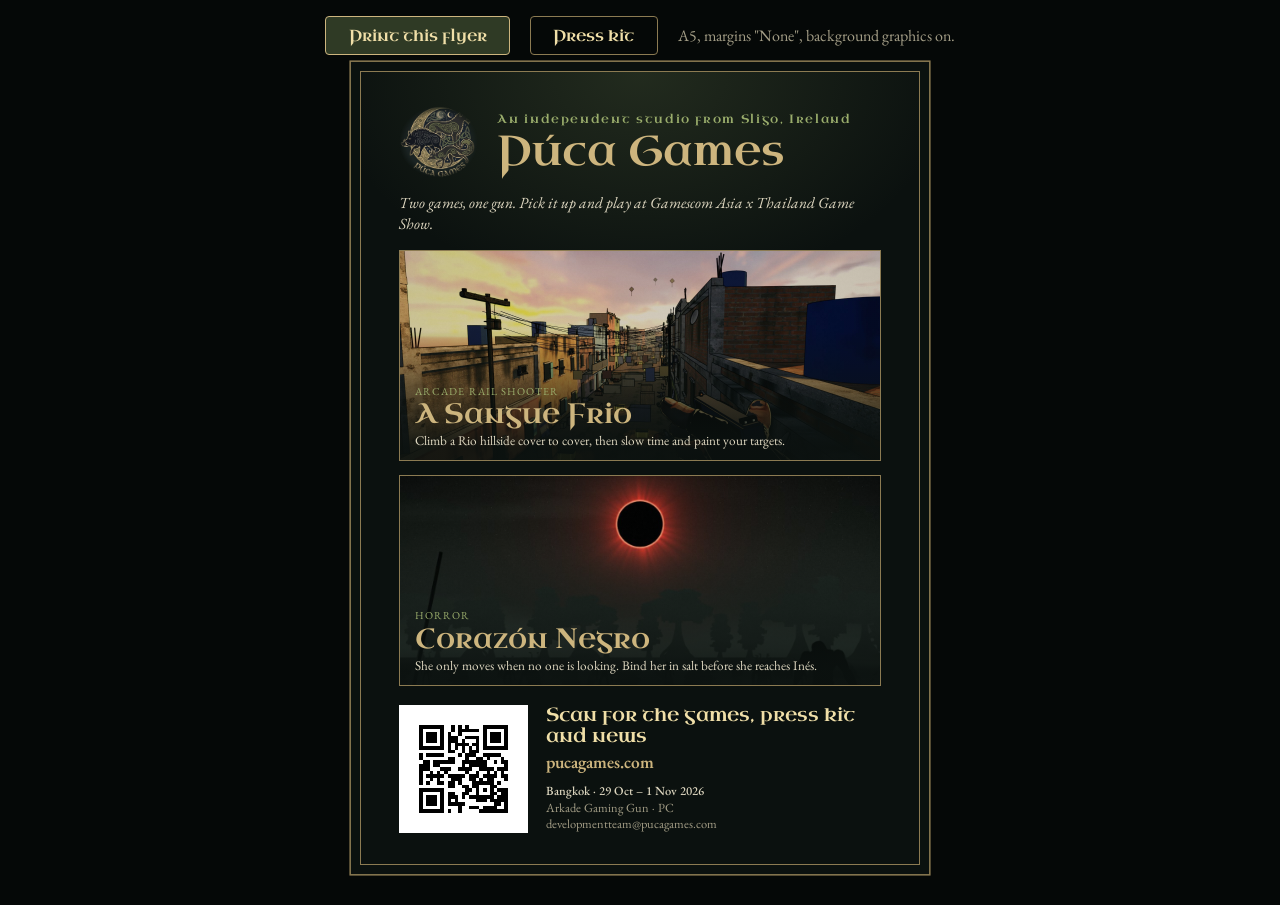
==== flyer/index.html @ 76ede221 "Add game pages, press kit and printable A5 booth flyer for Gamescom Asia" ====
<!doctype html>
<html lang="en">
<head>
  <meta charset="utf-8">
  <meta name="viewport" content="width=device-width, initial-scale=1">
  <title>Booth flyer (A5) · Púca Games</title>
  <meta name="robots" content="noindex">
  <link rel="icon" type="image/png" sizes="32x32" href="/assets/img/icon-32.png">
  <link rel="preconnect" href="https://fonts.googleapis.com">
  <link rel="preconnect" href="https://fonts.gstatic.com" crossorigin>
  <link href="https://fonts.googleapis.com/css2?family=Uncial+Antiqua&family=EB+Garamond:ital,wght@0,400;0,500;0,600;1,400&display=swap" rel="stylesheet">
  <style>
    /* A5 portrait flyer. Print: File > Print > A5, margins "None", "Background graphics" on. */
    @page {
      size: 148mm 210mm;
      margin: 0;
    }

    :root {
      --bg: #0b110f;
      --panel: #16211c;
      --line: #2e3a30;
      --gold: #cdb57e;
      --gold-bright: #f0dfa8;
      --gold-dim: #8c7b52;
      --moss-bright: #9aad6c;
      --text: #ded7c0;
      --muted: #a39d86;
      --font-display: "Uncial Antiqua", Georgia, serif;
      --font-body: "EB Garamond", Georgia, serif;
    }

    * {
      box-sizing: border-box;
      -webkit-print-color-adjust: exact;
      print-color-adjust: exact;
    }

    body {
      margin: 0;
      background: #050807;
      color: var(--text);
      font-family: var(--font-body);
    }

    .toolbar {
      display: flex;
      flex-wrap: wrap;
      align-items: center;
      justify-content: center;
      gap: 12px 20px;
      padding: 16px;
      font-size: 1rem;
      color: var(--muted);
    }

    .toolbar button,
    .toolbar a {
      padding: .5em 1.4em;
      font: inherit;
      font-family: var(--font-display);
      color: var(--gold-bright);
      text-decoration: none;
      background: #2f3a25;
      border: 1px solid var(--gold);
      border-radius: 4px;
      cursor: pointer;
    }

    .toolbar a {
      background: transparent;
      border-color: var(--gold-dim);
    }

    .stage {
      display: flex;
      justify-content: center;
      padding: 0 12px 40px;
    }

    .flyer {
      position: relative;
      display: flex;
      flex-direction: column;
      width: 148mm;
      height: 210mm;
      padding: 9mm 10mm 8mm;
      overflow: hidden;
      background:
        radial-gradient(ellipse 80% 40% at 50% 0%, rgba(95, 111, 69, .28), transparent 70%),
        var(--bg);
      border: .3mm solid var(--gold-dim);
      box-shadow: 0 0 0 2.4mm var(--bg), 0 0 0 2.8mm var(--gold-dim);
    }

    .flyer__head {
      display: flex;
      align-items: center;
      gap: 5mm;
    }

    .flyer__logo {
      width: 21mm;
      height: auto;
      -webkit-mask-image: radial-gradient(closest-side, #000 82%, transparent 100%);
      mask-image: radial-gradient(closest-side, #000 82%, transparent 100%);
    }

    .flyer__eyebrow {
      margin: 0 0 1mm;
      font-family: var(--font-display);
      font-size: 3.1mm;
      letter-spacing: .14em;
      color: var(--moss-bright);
    }

    .flyer__title {
      margin: 0;
      font-family: var(--font-display);
      font-weight: 400;
      font-size: 11mm;
      line-height: 1;
      color: var(--gold);
    }

    .flyer__lede {
      margin: 4mm 0 4mm;
      font-size: 4.1mm;
      line-height: 1.35;
      font-style: italic;
      color: var(--text);
    }

    .game {
      position: relative;
      display: block;
      flex: 1 1 0;
      min-height: 0;
      margin-bottom: 3.5mm;
      overflow: hidden;
      border: .3mm solid var(--gold-dim);
    }

    .game img {
      position: absolute;
      inset: 0;
      width: 100%;
      height: 100%;
      object-fit: cover;
    }

    .game::after {
      content: "";
      position: absolute;
      inset: 0;
      background: linear-gradient(to top, rgba(11, 17, 15, .94) 6%, rgba(11, 17, 15, .1) 62%);
    }

    .game__text {
      position: absolute;
      z-index: 1;
      left: 4mm;
      right: 4mm;
      bottom: 3mm;
    }

    .game__genre {
      margin: 0;
      font-size: 2.8mm;
      letter-spacing: .1em;
      text-transform: uppercase;
      color: var(--moss-bright);
    }

    .game h2 {
      margin: .5mm 0 .8mm;
      font-family: var(--font-display);
      font-weight: 400;
      font-size: 7.4mm;
      line-height: 1.05;
      color: var(--gold);
    }

    .game p:last-child {
      margin: 0;
      font-size: 3.5mm;
      line-height: 1.3;
    }

    .flyer__foot {
      display: grid;
      grid-template-columns: 34mm 1fr;
      gap: 5mm;
      align-items: center;
      padding-top: 1.5mm;
    }

    .qr {
      width: 34mm;
      height: 34mm;
      padding: 0;
      background: #fff;
      border: 1.6mm solid #fff;
    }

    .qr img {
      width: 100%;
      height: 100%;
      image-rendering: pixelated;
    }

    .flyer__scan {
      margin: 0 0 1mm;
      font-family: var(--font-display);
      font-size: 5mm;
      line-height: 1.1;
      color: var(--gold-bright);
    }

    .flyer__url {
      margin: 0 0 2.5mm;
      font-size: 4.6mm;
      font-weight: 600;
      color: var(--gold);
    }

    .flyer__meta {
      margin: 0;
      font-size: 3.3mm;
      line-height: 1.35;
      color: var(--muted);
    }

    .flyer__meta strong {
      color: var(--text);
      font-weight: 500;
    }

    @media screen and (max-width: 640px) {
      .flyer {
        zoom: .6;
      }
    }

    @media print {
      html,
      body {
        width: 148mm;
        height: 210mm;
        background: var(--bg);
      }

      .toolbar {
        display: none;
      }

      .stage {
        display: block;
        padding: 0;
      }

      .flyer {
        zoom: 1;
        border: 0;
        box-shadow: none;
        break-inside: avoid;
      }
    }
  </style>
</head>
<body>
  <div class="toolbar">
    <button type="button" onclick="window.print()">Print this flyer</button>
    <a href="/press/">Press kit</a>
    <span>A5, margins "None", background graphics on.</span>
  </div>

  <div class="stage">
    <main class="flyer">
      <header class="flyer__head">
        <img class="flyer__logo" src="/assets/img/logo.png" alt="" width="409" height="370">
        <div>
          <p class="flyer__eyebrow">An independent studio from Sligo, Ireland</p>
          <h1 class="flyer__title">Púca Games</h1>
        </div>
      </header>

      <p class="flyer__lede">Two games, one gun. Pick it up and play at Gamescom Asia x Thailand Game Show.</p>

      <section class="game" aria-label="A Sangue Frio">
        <img src="/assets/img/press/a-sangue-frio-screenshot.jpg" alt="">
        <div class="game__text">
          <p class="game__genre">Arcade rail shooter</p>
          <h2>A Sangue Frio</h2>
          <p>Climb a Rio hillside cover to cover, then slow time and paint your targets.</p>
        </div>
      </section>

      <section class="game" aria-label="Corazón Negro">
        <img src="/assets/img/corazon-negro.jpg" alt="">
        <div class="game__text">
          <p class="game__genre">Horror</p>
          <h2>Corazón Negro</h2>
          <p>She only moves when no one is looking. Bind her in salt before she reaches Inés.</p>
        </div>
      </section>

      <footer class="flyer__foot">
        <div class="qr"><img src="/assets/img/qr-pucagames.svg" alt="QR code linking to pucagames.com"></div>
        <div>
          <p class="flyer__scan">Scan for the games, press kit and news</p>
          <p class="flyer__url">pucagames.com</p>
          <p class="flyer__meta"><strong>Bangkok · 29 Oct – 1 Nov 2026</strong><br>Arkade Gaming Gun · PC<br>developmentteam@pucagames.com</p>
        </div>
      </footer>
    </main>
  </div>
</body>
</html>
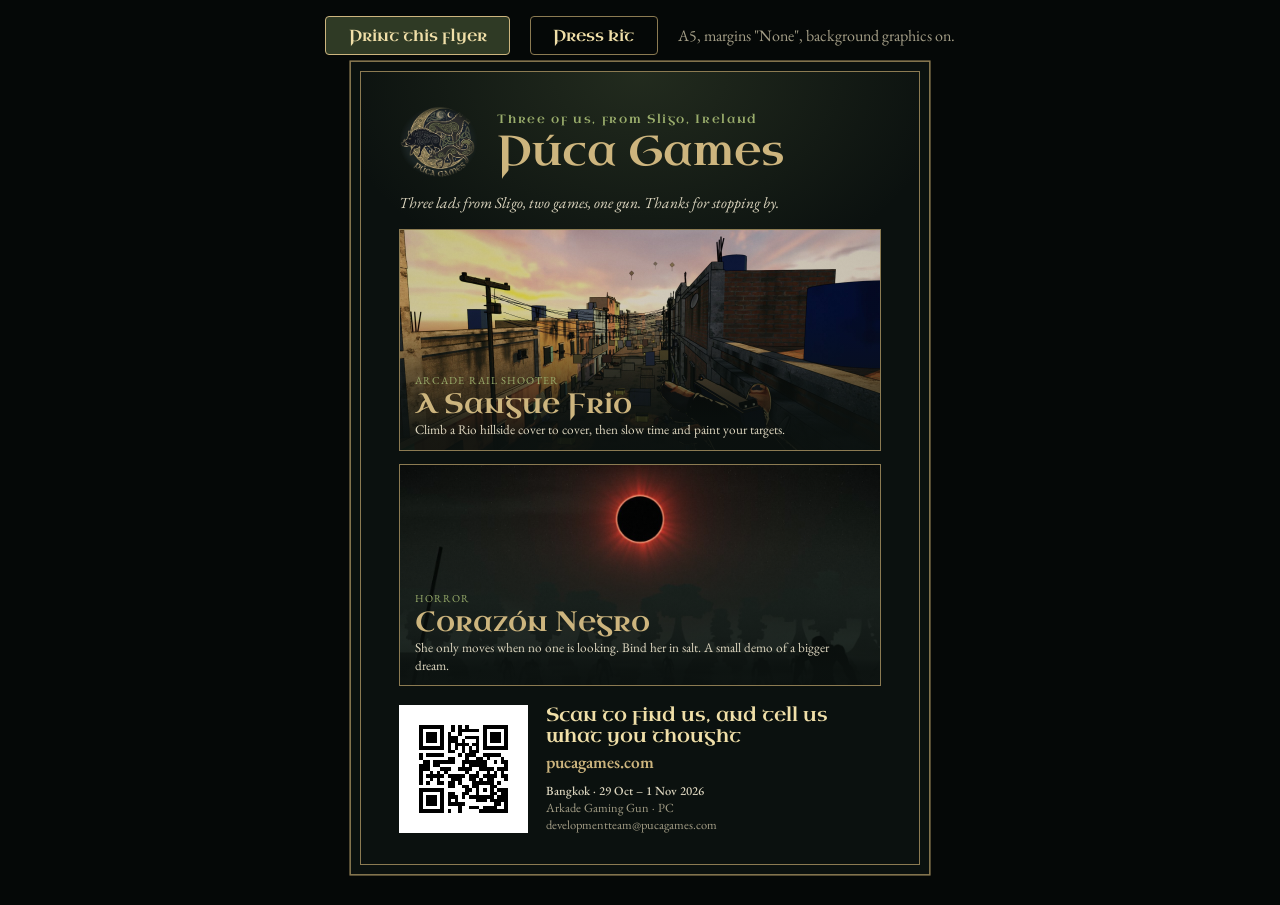
==== commit 803bc4ef: "Rewrite site copy in the studio's own voice and fix claims about the leaderboard and Corazón Negro d" ====
--- a/flyer/index.html
+++ b/flyer/index.html
@@ -280,12 +280,12 @@
       <header class="flyer__head">
         <img class="flyer__logo" src="/assets/img/logo.png" alt="" width="409" height="370">
         <div>
-          <p class="flyer__eyebrow">An independent studio from Sligo, Ireland</p>
+          <p class="flyer__eyebrow">Three of us, from Sligo, Ireland</p>
           <h1 class="flyer__title">Púca Games</h1>
         </div>
       </header>
 
-      <p class="flyer__lede">Two games, one gun. Pick it up and play at Gamescom Asia x Thailand Game Show.</p>
+      <p class="flyer__lede">Three lads from Sligo, two games, one gun. Thanks for stopping by.</p>
 
       <section class="game" aria-label="A Sangue Frio">
         <img src="/assets/img/press/a-sangue-frio-screenshot.jpg" alt="">
@@ -301,14 +301,14 @@
         <div class="game__text">
           <p class="game__genre">Horror</p>
           <h2>Corazón Negro</h2>
-          <p>She only moves when no one is looking. Bind her in salt before she reaches Inés.</p>
+          <p>She only moves when no one is looking. Bind her in salt. A small demo of a bigger dream.</p>
         </div>
       </section>
 
       <footer class="flyer__foot">
         <div class="qr"><img src="/assets/img/qr-pucagames.svg" alt="QR code linking to pucagames.com"></div>
         <div>
-          <p class="flyer__scan">Scan for the games, press kit and news</p>
+          <p class="flyer__scan">Scan to find us, and tell us what you thought</p>
           <p class="flyer__url">pucagames.com</p>
           <p class="flyer__meta"><strong>Bangkok · 29 Oct – 1 Nov 2026</strong><br>Arkade Gaming Gun · PC<br>developmentteam@pucagames.com</p>
         </div>
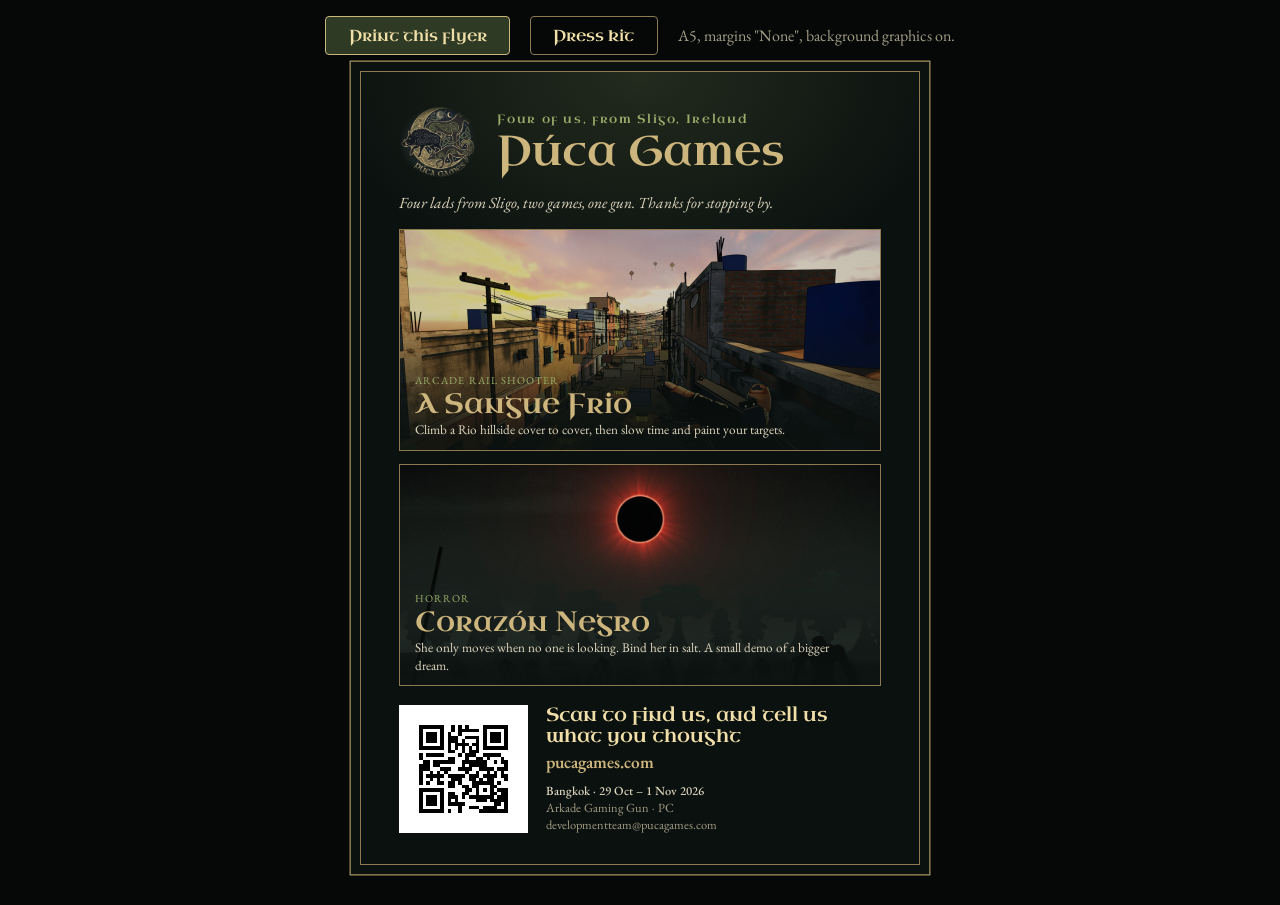
==== commit beccdd00: "Update copy with the full team, how we met and the reading-week story" ====
--- a/flyer/index.html
+++ b/flyer/index.html
@@ -280,12 +280,12 @@
       <header class="flyer__head">
         <img class="flyer__logo" src="/assets/img/logo.png" alt="" width="409" height="370">
         <div>
-          <p class="flyer__eyebrow">Three of us, from Sligo, Ireland</p>
+          <p class="flyer__eyebrow">Four of us, from Sligo, Ireland</p>
           <h1 class="flyer__title">Púca Games</h1>
         </div>
       </header>
 
-      <p class="flyer__lede">Three lads from Sligo, two games, one gun. Thanks for stopping by.</p>
+      <p class="flyer__lede">Four lads from Sligo, two games, one gun. Thanks for stopping by.</p>
 
       <section class="game" aria-label="A Sangue Frio">
         <img src="/assets/img/press/a-sangue-frio-screenshot.jpg" alt="">
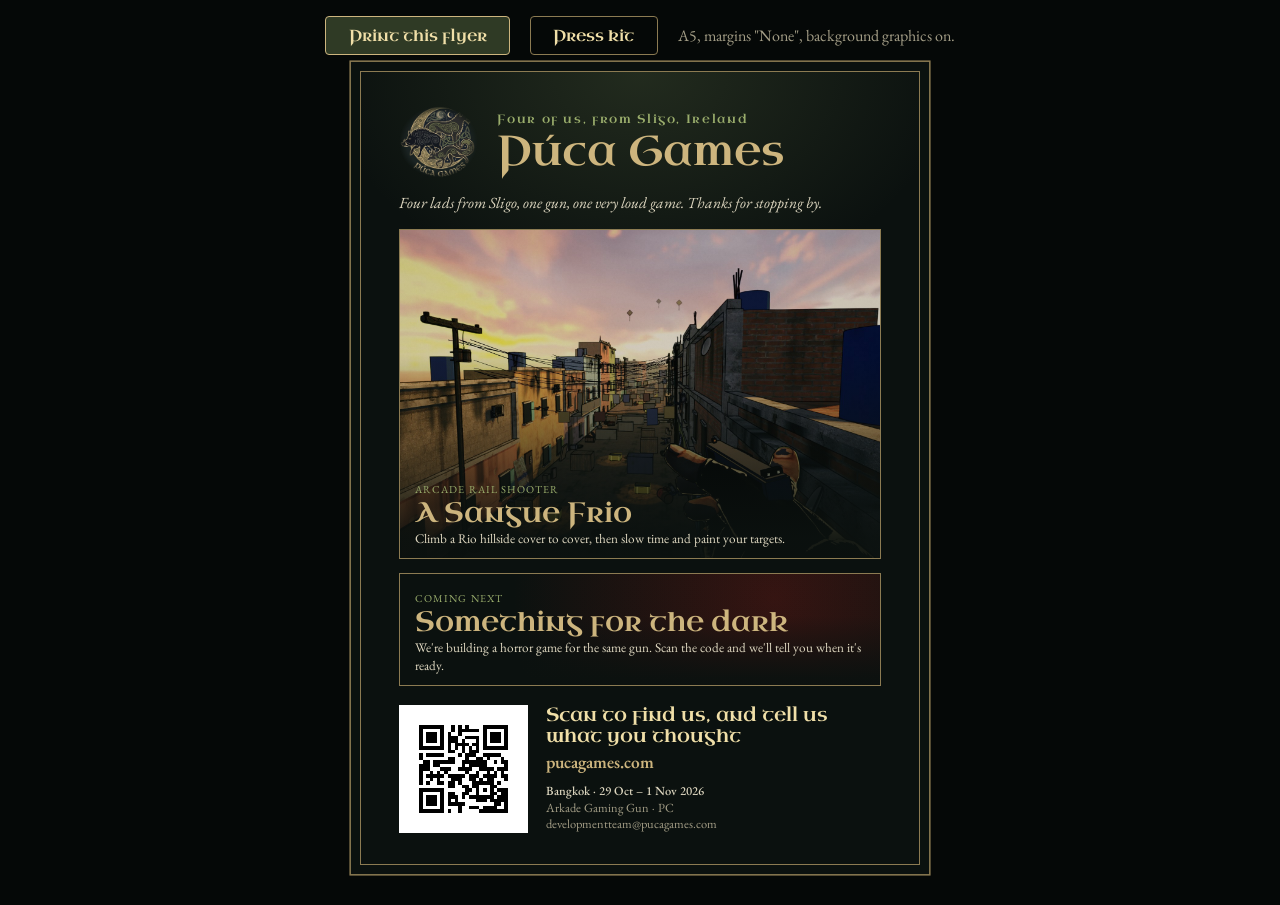
==== commit 9b29ac1e: "Take Corazón Negro out of the Bangkok show: shelved prototype on the site, press kit and flyer show " ====
--- a/flyer/index.html
+++ b/flyer/index.html
@@ -141,6 +141,11 @@
       border: .3mm solid var(--gold-dim);
     }
 
+    .game--teaser {
+      flex: 0 0 30mm;
+      background: radial-gradient(circle at 78% 22%, #3a1512 0, #0b110f 68%);
+    }
+
     .game img {
       position: absolute;
       inset: 0;
@@ -285,7 +290,7 @@
         </div>
       </header>
 
-      <p class="flyer__lede">Four lads from Sligo, two games, one gun. Thanks for stopping by.</p>
+      <p class="flyer__lede">Four lads from Sligo, one gun, one very loud game. Thanks for stopping by.</p>
 
       <section class="game" aria-label="A Sangue Frio">
         <img src="/assets/img/press/a-sangue-frio-screenshot.jpg" alt="">
@@ -296,12 +301,11 @@
         </div>
       </section>
 
-      <section class="game" aria-label="Corazón Negro">
-        <img src="/assets/img/corazon-negro.jpg" alt="">
+      <section class="game game--teaser" aria-label="Coming next">
         <div class="game__text">
-          <p class="game__genre">Horror</p>
-          <h2>Corazón Negro</h2>
-          <p>She only moves when no one is looking. Bind her in salt. A small demo of a bigger dream.</p>
+          <p class="game__genre">Coming next</p>
+          <h2>Something for the dark</h2>
+          <p>We're building a horror game for the same gun. Scan the code and we'll tell you when it's ready.</p>
         </div>
       </section>
 
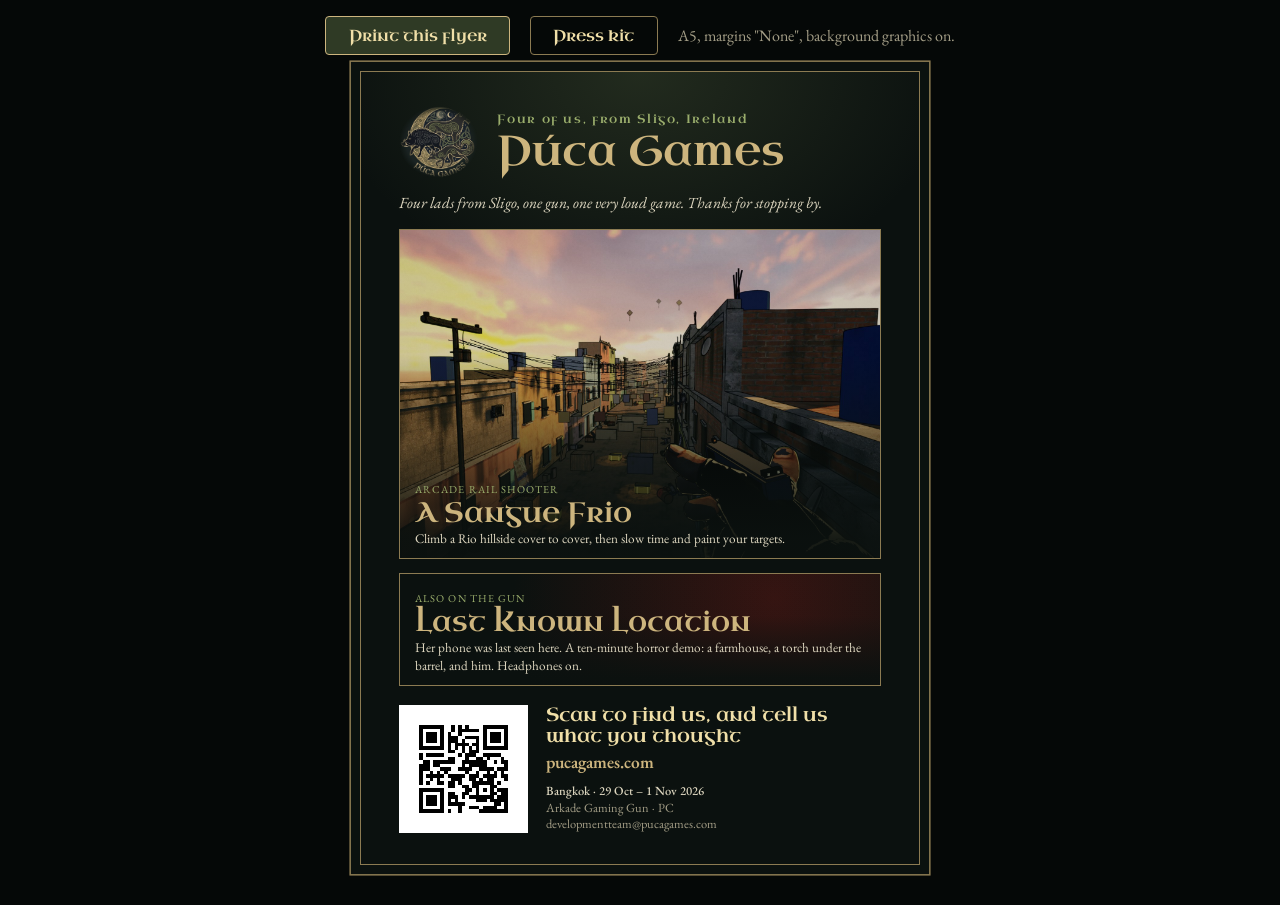
==== commit 504ce499: "Add Last Known Location: game page with a torch-lit hero, home card and news, press kit descriptions" ====
--- a/flyer/index.html
+++ b/flyer/index.html
@@ -303,9 +303,9 @@
 
       <section class="game game--teaser" aria-label="Coming next">
         <div class="game__text">
-          <p class="game__genre">Coming next</p>
-          <h2>Something for the dark</h2>
-          <p>We're building a horror game for the same gun. Scan the code and we'll tell you when it's ready.</p>
+          <p class="game__genre">Also on the gun</p>
+          <h2>Last Known Location</h2>
+          <p>Her phone was last seen here. A ten-minute horror demo: a farmhouse, a torch under the barrel, and him. Headphones on.</p>
         </div>
       </section>
 
